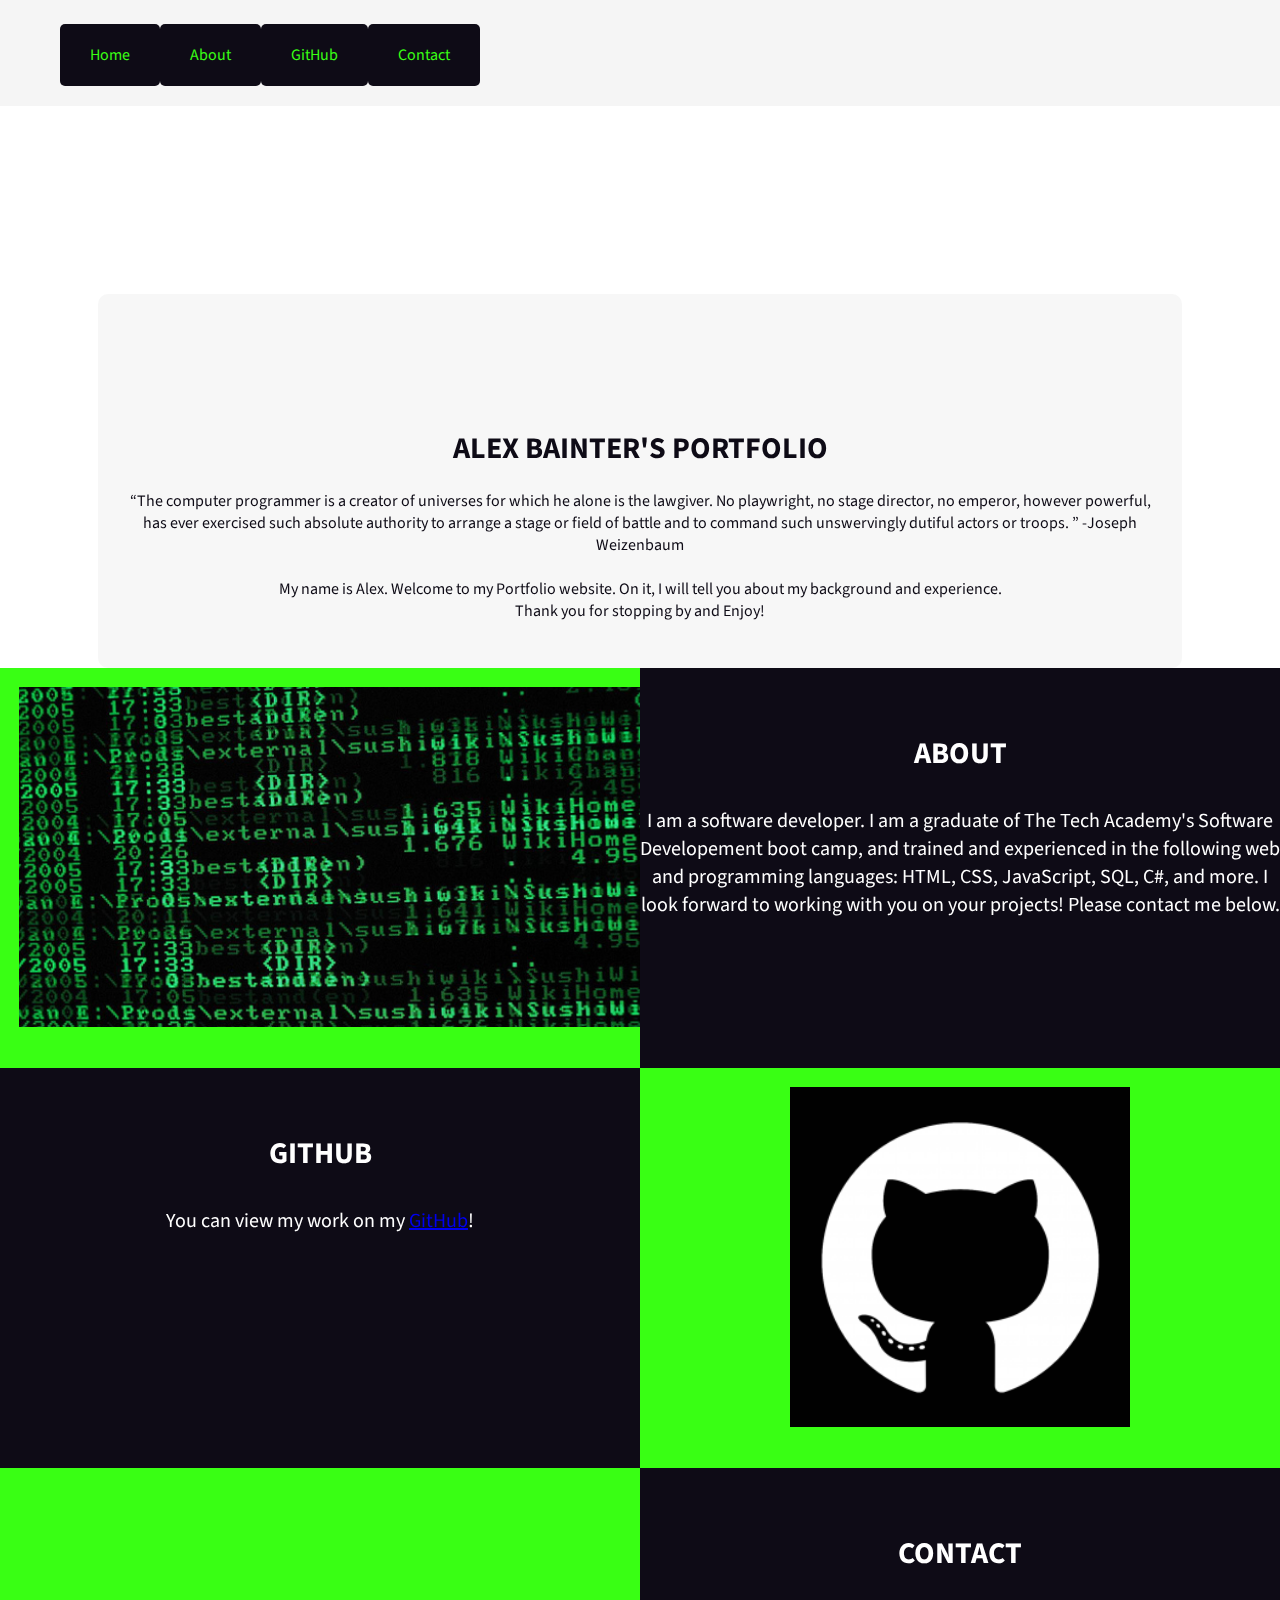
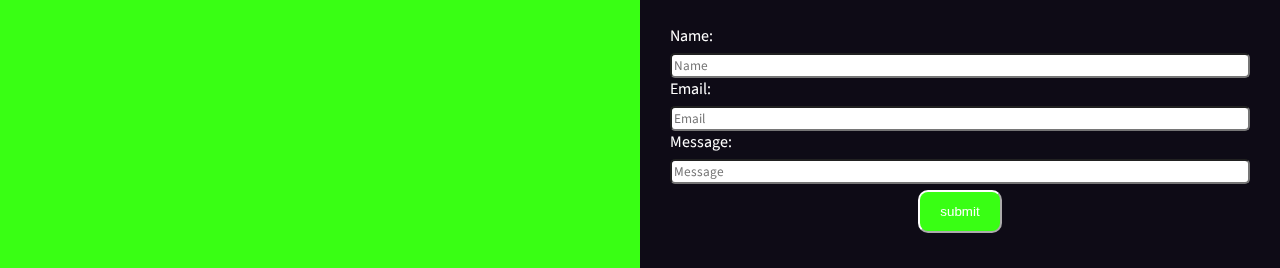
==== index.html @ 9ad36034 "Create index.html" ====
<!DOCTYPE html>
<html>
    <head>
        <meta charset="utf-8">
        <link rel="stylesheet" href="./css/Final_CSS.css">
        <link href="https://fonts.googleapis.com/css?family=Source+Sans+Pro&display=swap" rel="stylesheet"> 
    </head>
    <title>Portfolio | Alex Bainter</title>
    
    <body>
    <!--Navbar-->
        <div class="">
            <div class="navbar-container">
                <ul class="navbar">
                    <a href="#home">Home</a>
                    <a href="#about">About</a>
                    <a href="#github">GitHub</a>
                    <a href="#contact">Contact</a>
                </ul>
            </div>
        </div>
    <!--/Navbar-->
    <!--Video-->
        <div id="home">
            <video autoplay muted loop id="hacking_vid">
                <source src="./images/hacking.mp4" type="video/mp4">
                Something went wrong...
            </video>         
        </div>
        <div class="video-text">
            <h1>Alex Bainter's Portfolio</h1>
            <p><q>The computer programmer is a creator of universes for which he alone is the lawgiver.
                    No playwright, no stage director, no emperor, however powerful, has ever exercised such absolute authority to arrange a stage or
                    field of battle and to command such unswervingly dutiful actors or troops. </q>	
                    -Joseph Weizenbaum <br><br>
                My name is Alex. Welcome to my Portfolio website. On it, I will tell you about my background and experience.<br>
            Thank you for stopping by and Enjoy!</p>
        </div>
    <!--/Video-->
    <!--About-->
    <div>
        <div class="bodycolumn1">
            <img src="./images/codegreen.jpg" alt="aw shit">
        </div>
        <div class="bodycolumn2" id="about">
            <h1>About</h1>
            <p style="color: white">I am a software developer. I am a graduate of The Tech Academy's Software Developement boot camp, and trained and experienced in the
            following web and programming languages: HTML, CSS, JavaScript, SQL, C#, and more. I look forward to working with you on your projects! Please contact me below.</p>
        </div>
        <div class="bodycolumn2">
                <h1>GitHub</h1>
                <p style="color: white">You can view my work on my <a href="https://github.com/blindsniper94">GitHub</a>!</p>
        </div>
        <div class="bodycolumn1" id="github">
            <img src="./images/github.png" alt="something went wrong..">
        </div>
        <div class="bodycolumn1">
        </div>
        <!--Contact-->
        <div class="bodycolumn2" id="contact">
            <h1>Contact</h1>
                <form action="" method="GET">
                    <label>Name:</label>
                        <input type="text" placeholder="Name">
                    <label>Email:</label>  
                        <input type="text" placeholder="Email">
                    <label>Message:</label>
                        <input type="text" placeholder="Message">
                        <input type="submit" value="submit">
                </form>
        </div>
        <!--/Contact-->
    </div>
    <!--/About-->
    <!--Contact-->
    <!--/Contact-->
    </body>
</html>
---- css/Final_CSS.css ----
body{
    margin: 0%;
}
/* Navbar */
.navbar-container{
    overflow: hidden;
    background-color: #f5f5f5;
    position: fixed;
    top: 0;
    width: 100%;
    z-index: 1;
    padding: 8px 20px 20px 20px;
    
}
.navbar a{
    float: left;
    display: block;
    color: #39ff14;
    padding: 20px 30px;
    background-color: #0e0b16;
    text-decoration: none;
    text-align: center;
    border-radius: 5px;
    font-family: 'Source Sans Pro', sans-serif;
}
.navbar a:hover{
    background-color: #39ff14;
    color: black;
    text-decoration: underline;
}

/* /Navbar */
/* Video*/
#hacking_vid{
    position: fixed;
    right: 0%;
    bottom: 0%;
    min-width: 100%;
    z-index: -1;
}
.video-text{
    background: rgba(245, 245, 245, 0.8);
    padding: 30px;
    margin-top: 23%;
    border-radius: 10px;
    margin-left: auto;
    margin-right: auto;
    width: 80%;
    font-family: 'Source Sans Pro', sans-serif;
    
}
.video-text h1,p{
    color:#0e0b16;
    text-align: center;
}
/* /Video*/
.bodycolumn1{
    float: left;
    width: 50%;
    height: 400px;
    background-color: #39ff14;
}
.bodycolumn1 img{
    margin-right: auto;
    margin-left: auto;
    max-width: 100%;
    display: block;
    height: 340px;
    padding: 3%;
}
.bodycolumn2{
    float: left;
    width: 50%;
    width: 50%;
    height: 400px;
    background-color: #0e0b16;
    z-index: .5;
    font-family: 'Source Sans Pro', sans-serif;   
}
.bodycolumn2 p{
    text-align: center;
    margin-top: 5%;
    font-size: 20px;
}
h1{
    text-align: center;
    margin-top: 10%;
    text-transform: uppercase;
    font-size: 30px;
    color: white;
}
h1:hover{
    color: #39ff14;
}
label{
    color: white;
    font-family: 'Source Sans Pro', sans-serif;
}
form{
    border-radius: 8px;
    padding: 30px;
}
input[type=text]{
    width: 100%;
    border-radius: 5px;
    box-sizing: border-box;
    resize: vertical;
    margin-top: 6px;
    font-family: 'Source Sans Pro', sans-serif;
}
input[type=submit]{
    margin-left: auto;
    margin-right: auto;
    margin-top: 1%;
    display: block;
    padding: 12px 20px;
    color: white;
    background-color: #39ff14;
    border-color: white;
    border-radius: 10px;
    cursor: pointer;
}
input[type=submit]:hover{
    background-color: #0e0b16;
    color: #39ff14;
}
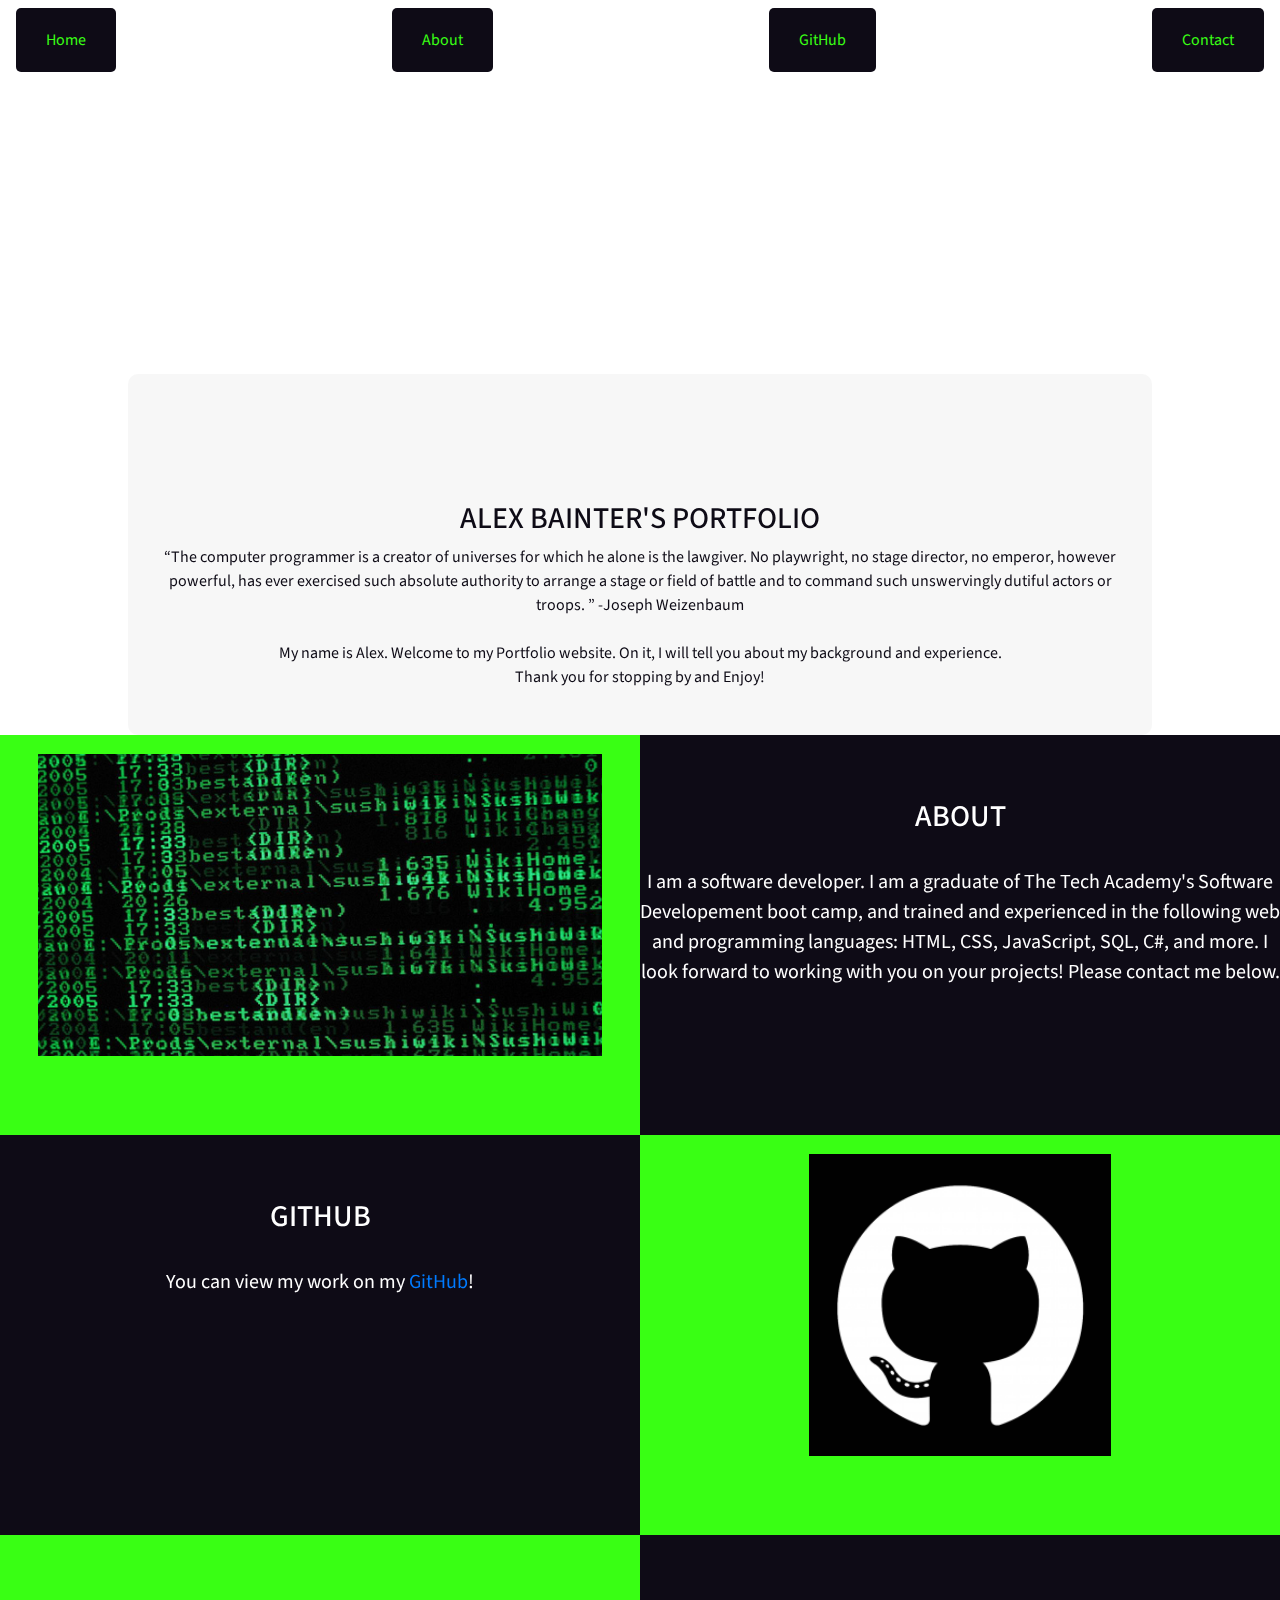
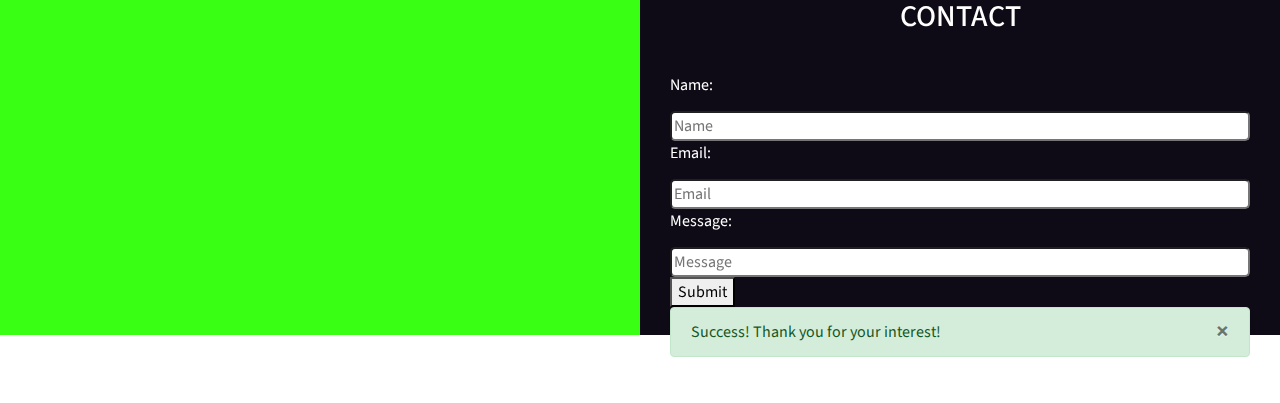
==== commit ae3da071: "Update index.html" ====
--- a/index.html
+++ b/index.html
@@ -2,6 +2,7 @@
 <html>
     <head>
         <meta charset="utf-8">
+        <link rel="stylesheet" href="https://stackpath.bootstrapcdn.com/bootstrap/4.3.1/css/bootstrap.min.css" integrity="sha384-ggOyR0iXCbMQv3Xipma34MD+dH/1fQ784/j6cY/iJTQUOhcWr7x9JvoRxT2MZw1T" crossorigin="anonymous">
         <link rel="stylesheet" href="./css/Final_CSS.css">
         <link href="https://fonts.googleapis.com/css?family=Source+Sans+Pro&display=swap" rel="stylesheet"> 
     </head>
@@ -10,7 +11,7 @@
     <body>
     <!--Navbar-->
         <div class="">
-            <div class="navbar-container">
+            <div class="navbarContainer">
                 <ul class="navbar">
                     <a href="#home">Home</a>
                     <a href="#about">About</a>
@@ -66,13 +67,27 @@
                         <input type="text" placeholder="Email">
                     <label>Message:</label>
                         <input type="text" placeholder="Message">
-                        <input type="submit" value="submit">
+                        <button>Submit</button>
+                        <div class="alert alert-success alert-dismissable">
+                                <button type="button" class="close" data-dismiss="alert" aria-hidden="true">&times;</button>
+                                        Success! Thank you for your interest!
+                        </div>
                 </form>
         </div>
         <!--/Contact-->
     </div>
+    
     <!--/About-->
-    <!--Contact-->
-    <!--/Contact-->
+    <!-- jQuery first, then Popper.js, then Bootstrap JS -->
+        <script src="https://code.jquery.com/jquery-3.3.1.slim.min.js" integrity="sha384-q8i/X+965DzO0rT7abK41JStQIAqVgRVzpbzo5smXKp4YfRvH+8abtTE1Pi6jizo" crossorigin="anonymous"></script>
+        <script src="https://cdnjs.cloudflare.com/ajax/libs/popper.js/1.14.7/umd/popper.min.js" integrity="sha384-UO2eT0CpHqdSJQ6hJty5KVphtPhzWj9WO1clHTMGa3JDZwrnQq4sF86dIHNDz0W1" crossorigin="anonymous"></script>
+        <script src="https://stackpath.bootstrapcdn.com/bootstrap/4.3.1/js/bootstrap.min.js" integrity="sha384-JjSmVgyd0p3pXB1rRibZUAYoIIy6OrQ6VrjIEaFf/nJGzIxFDsf4x0xIM+B07jRM" crossorigin="anonymous"></script>
+        <script>$('.alert').alert()</script>
+        <script>
+        $(document).ready(function(){
+            $('button').click(function(){
+                $('.alert').show()
+            }) 
+        });</script>
     </body>
 </html>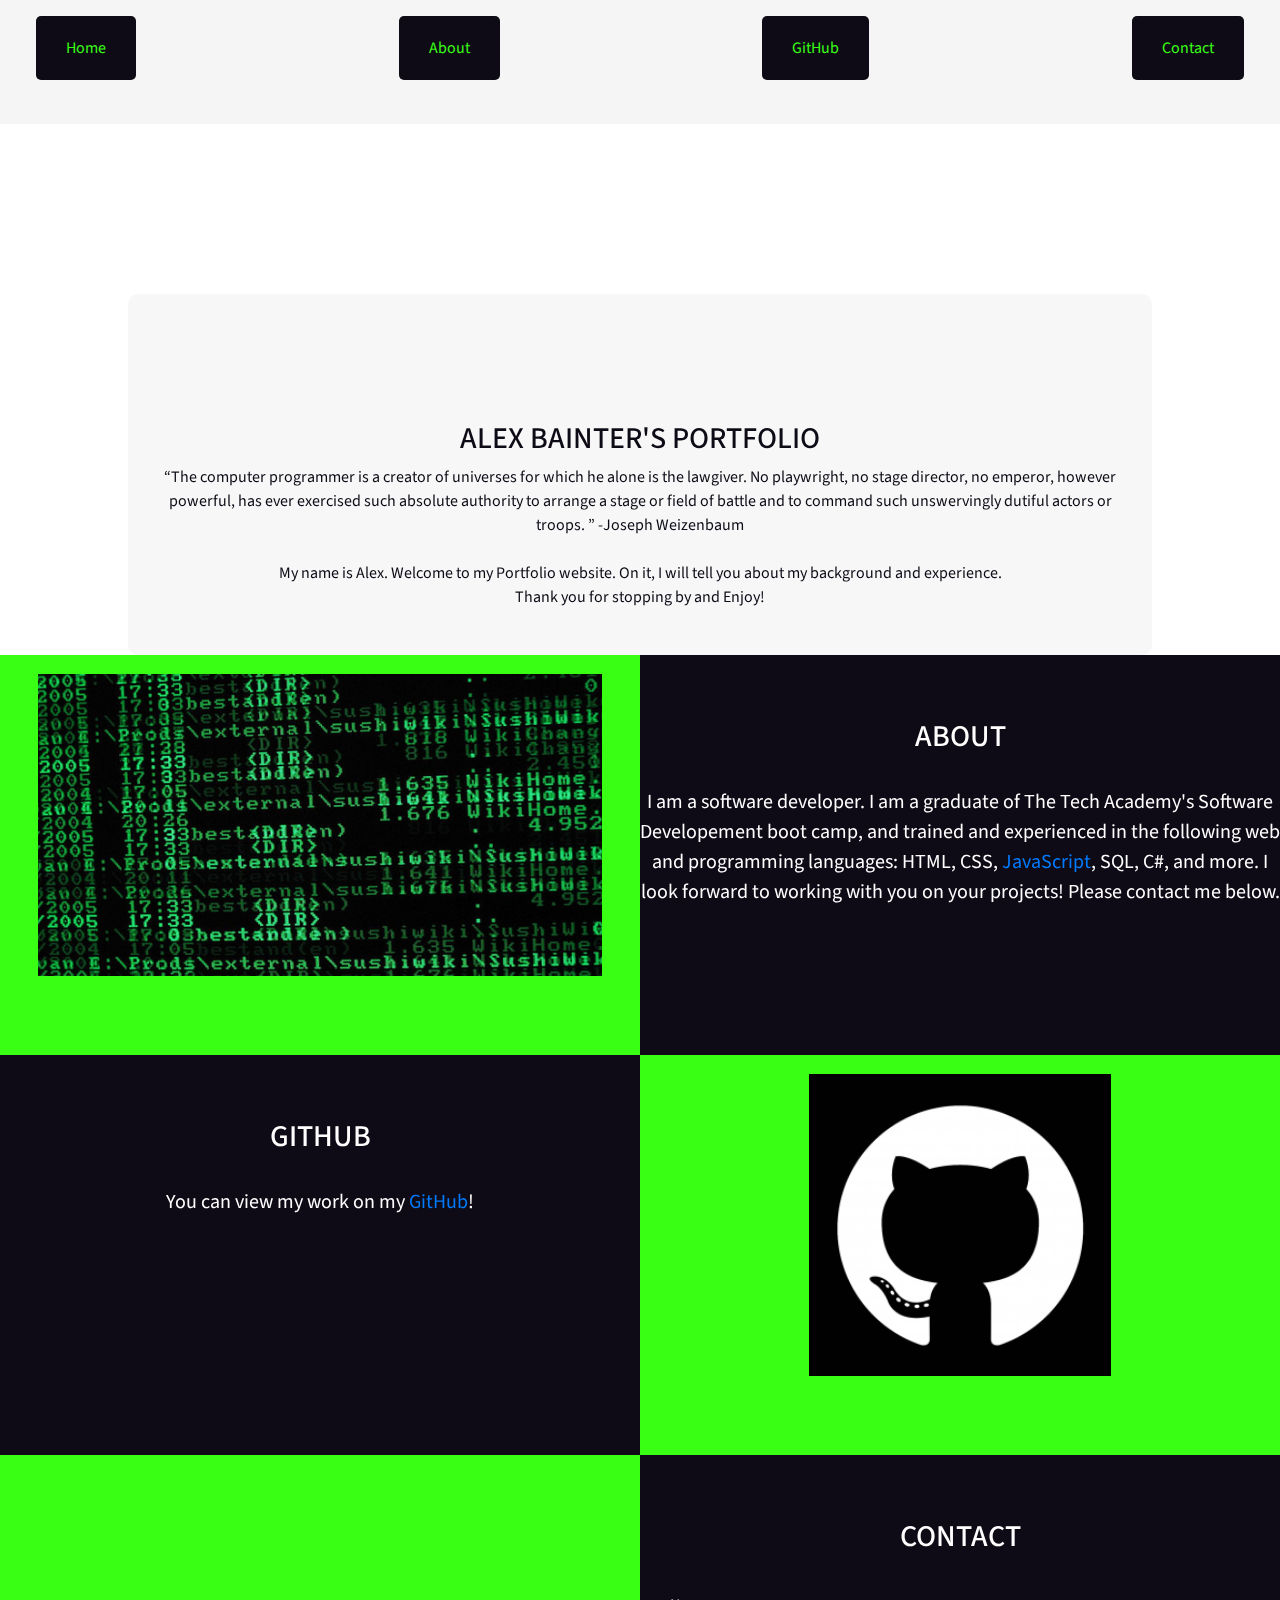
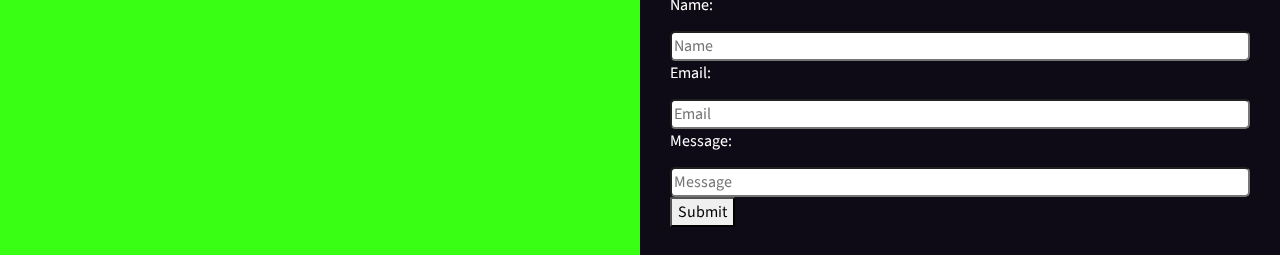
==== commit 79df6ad2: "Update index.html" ====
--- a/index.html
+++ b/index.html
@@ -46,7 +46,7 @@
         <div class="bodycolumn2" id="about">
             <h1>About</h1>
             <p style="color: white">I am a software developer. I am a graduate of The Tech Academy's Software Developement boot camp, and trained and experienced in the
-            following web and programming languages: HTML, CSS, JavaScript, SQL, C#, and more. I look forward to working with you on your projects! Please contact me below.</p>
+            following web and programming languages: HTML, CSS, <a href="https://github.com/blindsniper94/Basic-JavaScript-Projects">JavaScript</a>, SQL, C#, and more. I look forward to working with you on your projects! Please contact me below.</p>
         </div>
         <div class="bodycolumn2">
                 <h1>GitHub</h1>
--- a/css/Final_CSS.css
+++ b/css/Final_CSS.css
@@ -2,7 +2,7 @@
     margin: 0%;
 }
 /* Navbar */
-.navbar-container{
+.navbarContainer{
     overflow: hidden;
     background-color: #f5f5f5;
     position: fixed;
@@ -124,3 +124,6 @@
     background-color: #0e0b16;
     color: #39ff14;
 }
+.alert{
+    display: none;
+}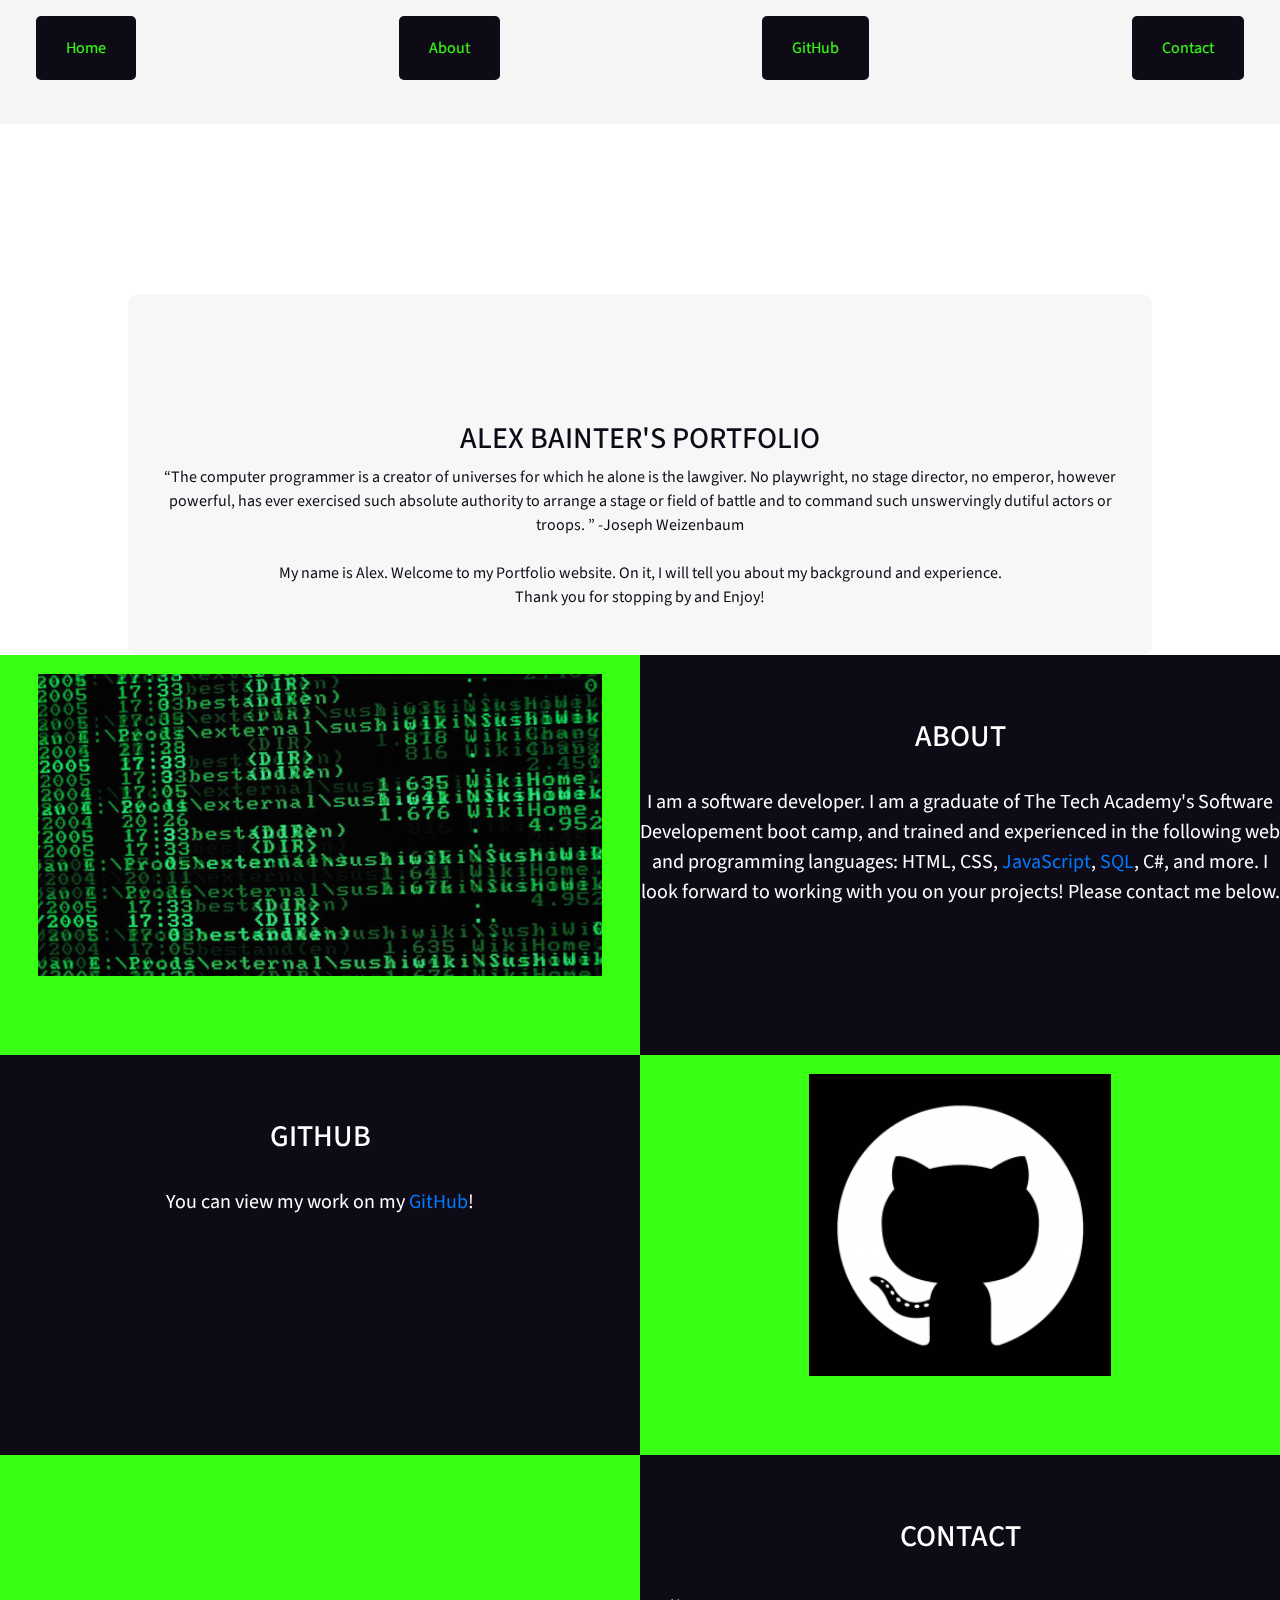
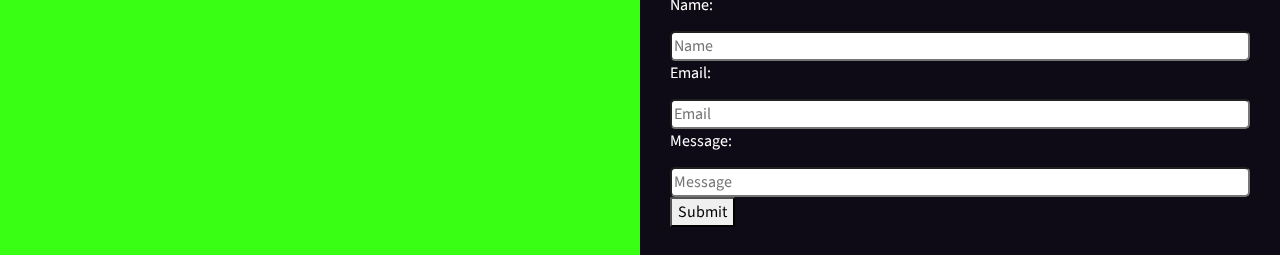
==== commit 8a821747: "Update index.html" ====
--- a/index.html
+++ b/index.html
@@ -46,7 +46,7 @@
         <div class="bodycolumn2" id="about">
             <h1>About</h1>
             <p style="color: white">I am a software developer. I am a graduate of The Tech Academy's Software Developement boot camp, and trained and experienced in the
-            following web and programming languages: HTML, CSS, <a href="https://github.com/blindsniper94/Basic-JavaScript-Projects">JavaScript</a>, SQL, C#, and more. I look forward to working with you on your projects! Please contact me below.</p>
+            following web and programming languages: HTML, CSS, <a href="https://github.com/blindsniper94/Basic-JavaScript-Projects">JavaScript</a>, <a href ="https://github.com/blindsniper94/BasicDatabaseAndSQL">SQL</a>, C#, and more. I look forward to working with you on your projects! Please contact me below.</p>
         </div>
         <div class="bodycolumn2">
                 <h1>GitHub</h1>
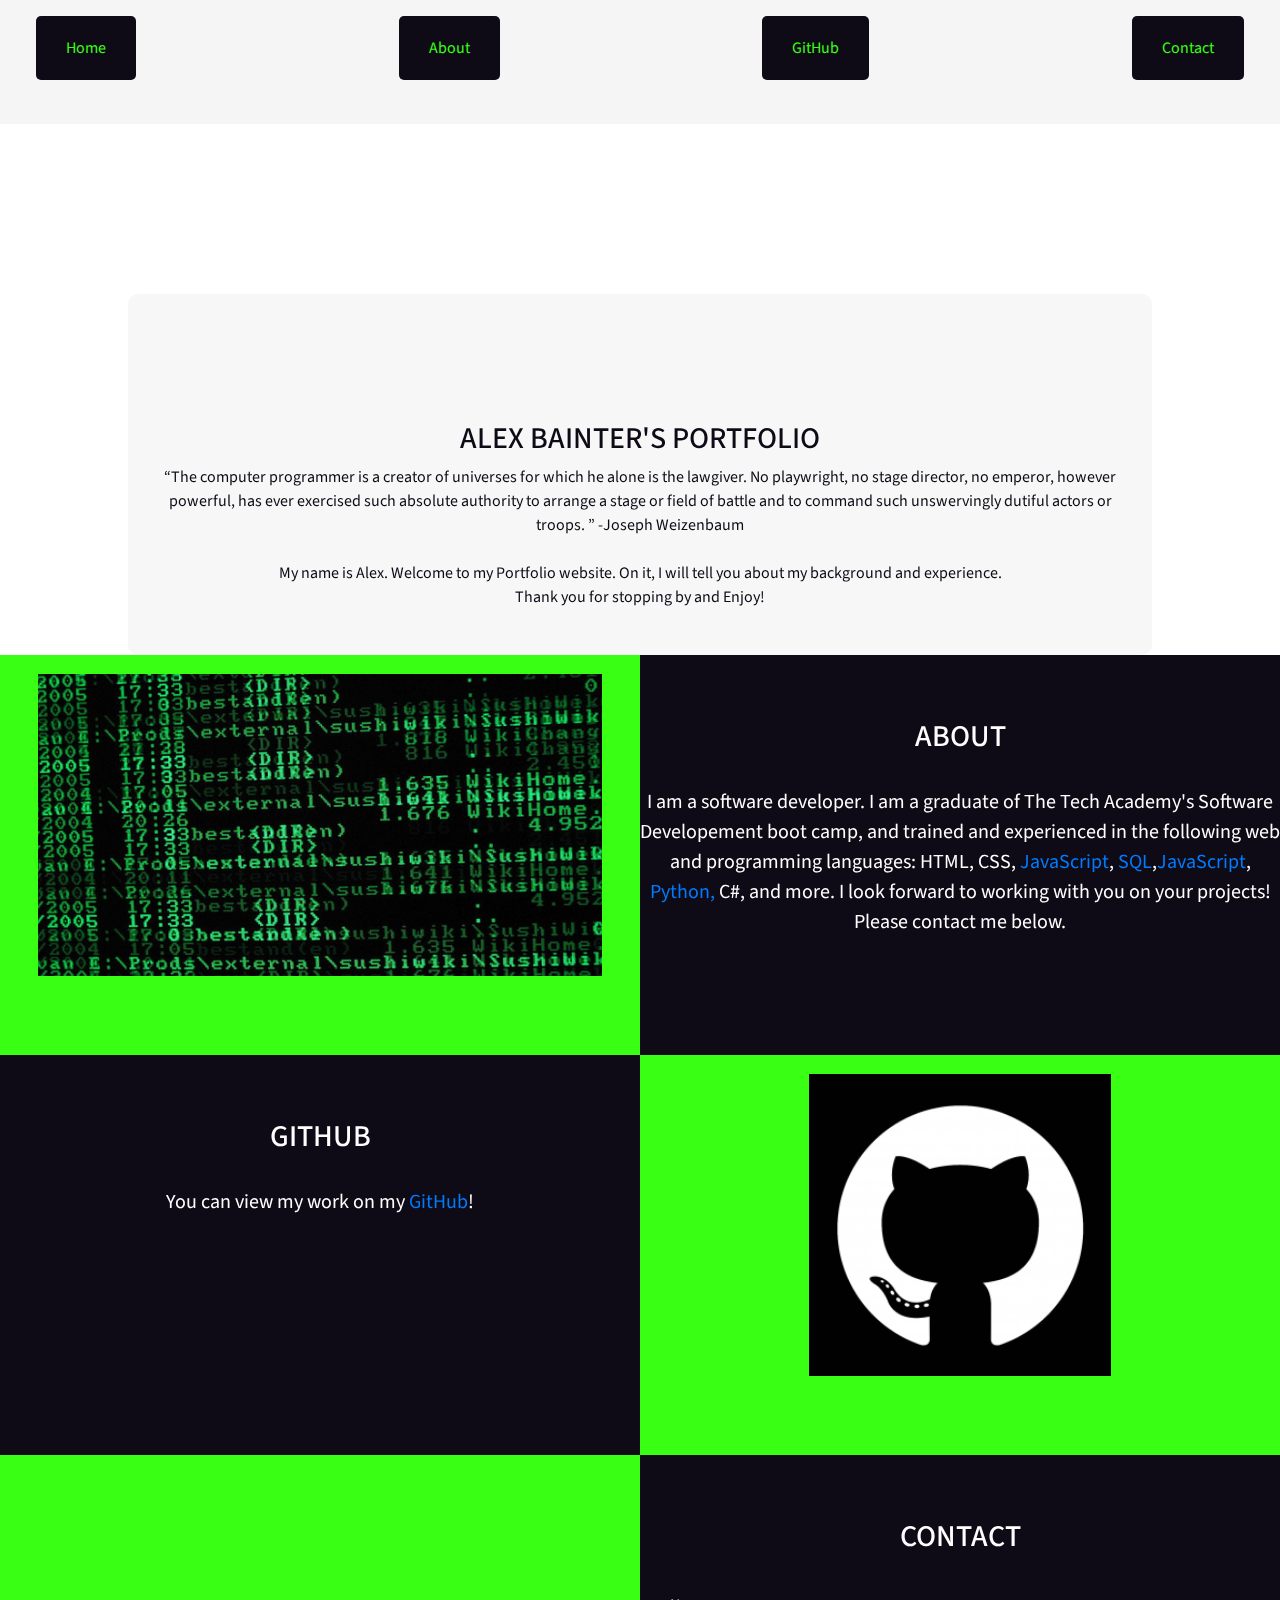
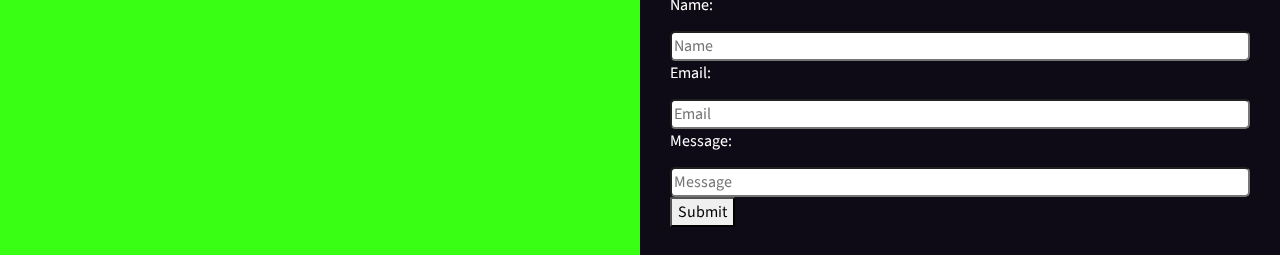
==== commit 352f2591: "Update index.html" ====
--- a/index.html
+++ b/index.html
@@ -46,7 +46,7 @@
         <div class="bodycolumn2" id="about">
             <h1>About</h1>
             <p style="color: white">I am a software developer. I am a graduate of The Tech Academy's Software Developement boot camp, and trained and experienced in the
-            following web and programming languages: HTML, CSS, <a href="https://github.com/blindsniper94/Basic-JavaScript-Projects">JavaScript</a>, <a href ="https://github.com/blindsniper94/BasicDatabaseAndSQL">SQL</a>, C#, and more. I look forward to working with you on your projects! Please contact me below.</p>
+            following web and programming languages: HTML, CSS, <a href="https://github.com/blindsniper94/Basic-JavaScript-Projects">JavaScript</a>, <a href ="https://github.com/blindsniper94/BasicDatabaseAndSQL">SQL</a>,<a href="https://github.com/blindsniper94/Basic-JavaScript-Projects">JavaScript</a>, <a href ="https://github.com/blindsniper94/Basic-Python">Python,</a> C#, and more. I look forward to working with you on your projects! Please contact me below.</p>
         </div>
         <div class="bodycolumn2">
                 <h1>GitHub</h1>
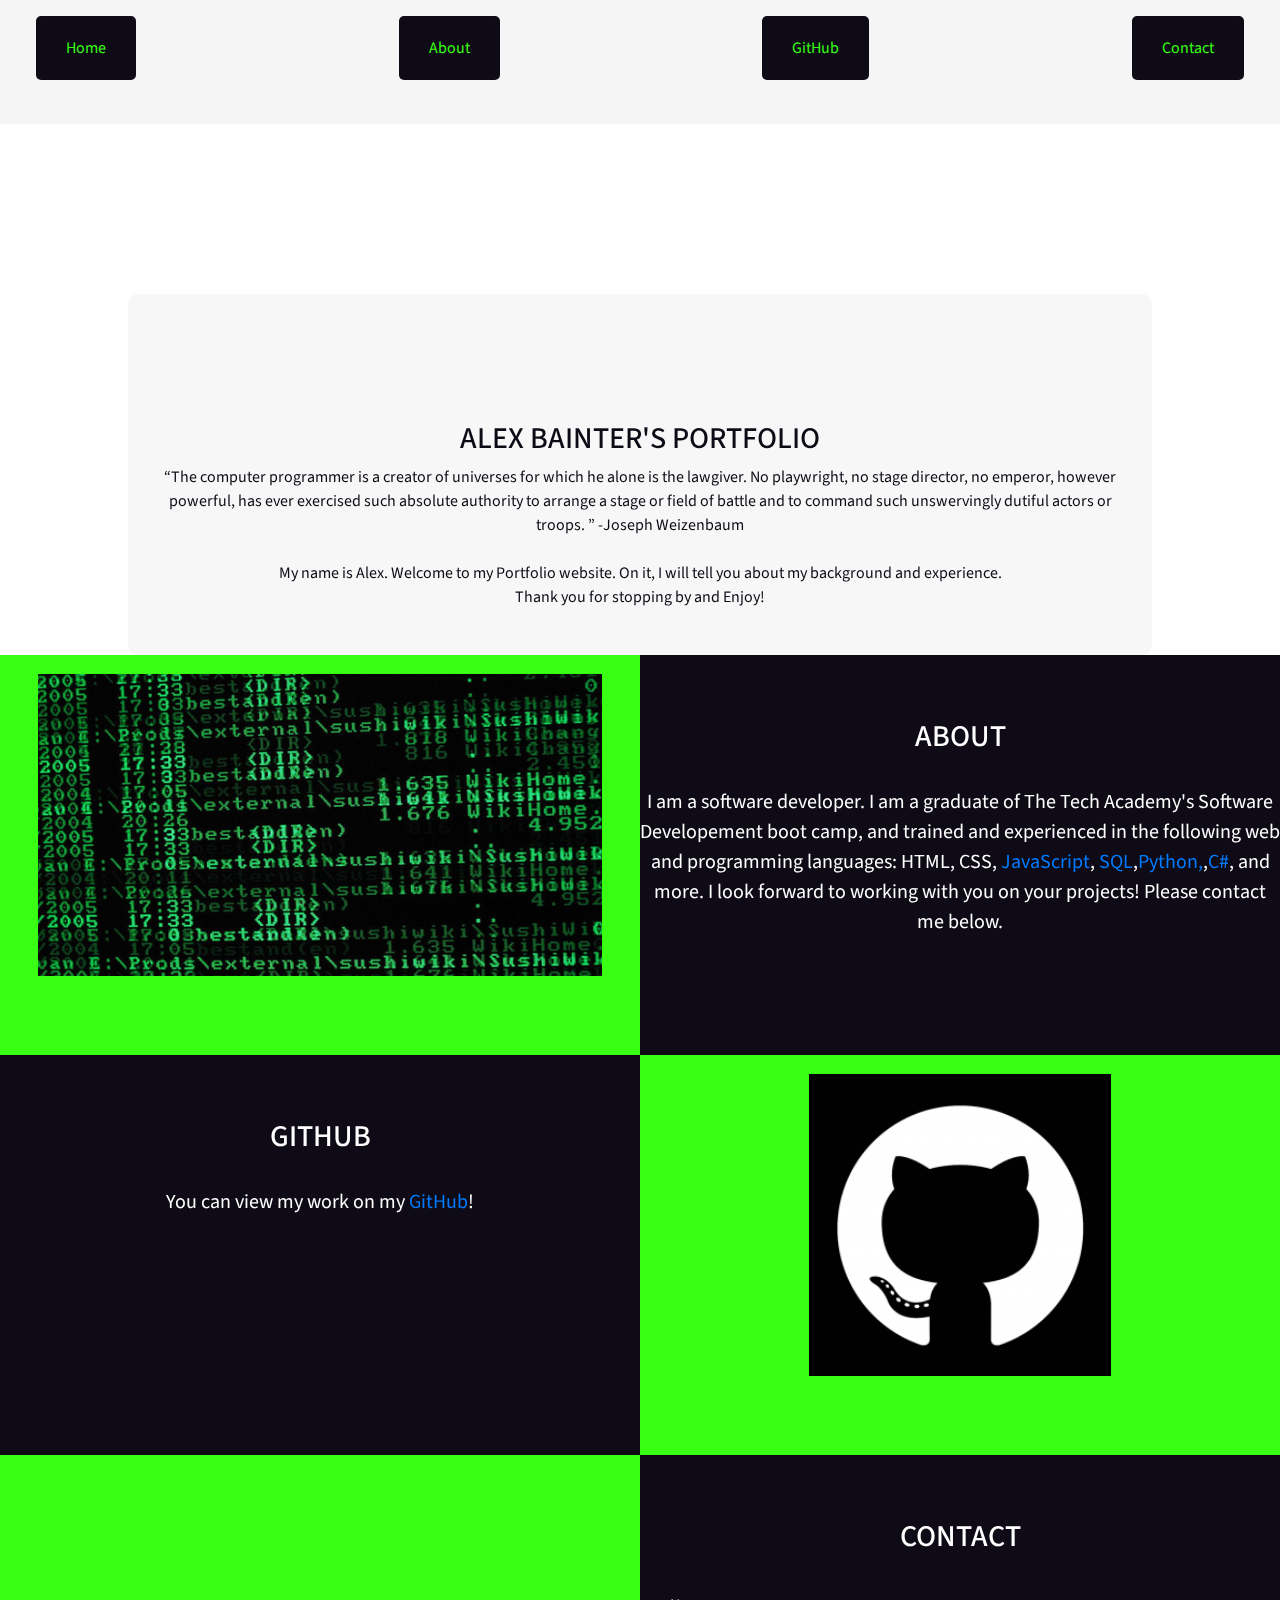
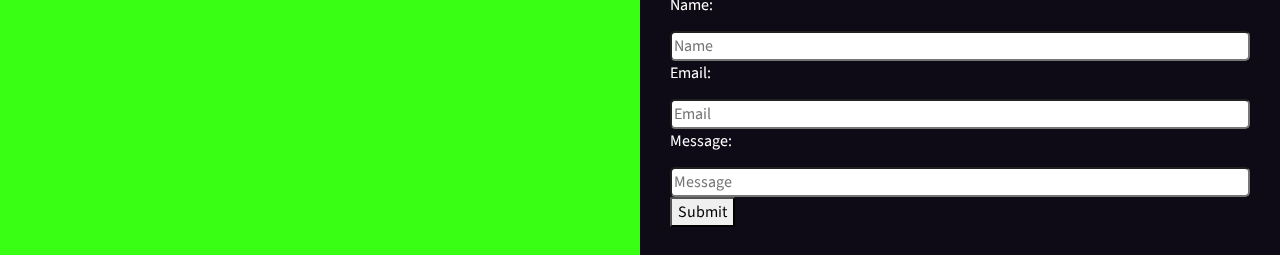
==== commit c2c34671: "Update index.html" ====
--- a/index.html
+++ b/index.html
@@ -1,4 +1,4 @@
-<!DOCTYPE html>
+﻿<!DOCTYPE html>
 <html>
     <head>
         <meta charset="utf-8">
@@ -45,8 +45,10 @@
         </div>
         <div class="bodycolumn2" id="about">
             <h1>About</h1>
-            <p style="color: white">I am a software developer. I am a graduate of The Tech Academy's Software Developement boot camp, and trained and experienced in the
-            following web and programming languages: HTML, CSS, <a href="https://github.com/blindsniper94/Basic-JavaScript-Projects">JavaScript</a>, <a href ="https://github.com/blindsniper94/BasicDatabaseAndSQL">SQL</a>,<a href="https://github.com/blindsniper94/Basic-JavaScript-Projects">JavaScript</a>, <a href ="https://github.com/blindsniper94/Basic-Python">Python,</a> C#, and more. I look forward to working with you on your projects! Please contact me below.</p>
+            <p style="color: white">
+                I am a software developer. I am a graduate of The Tech Academy's Software Developement boot camp, and trained and experienced in the
+                following web and programming languages: HTML, CSS, <a href="https://github.com/blindsniper94/Basic-JavaScript-Projects">JavaScript</a>, <a href="https://github.com/blindsniper94/BasicDatabaseAndSQL">SQL</a>,<a href="https://github.com/blindsniper94/Basic-Python">Python,</a>,<a href="https://github.com/blindsniper94/Csharp-Basic">C#</a>, and more. I look forward to working with you on your projects! Please contact me below.
+            </p>
         </div>
         <div class="bodycolumn2">
                 <h1>GitHub</h1>
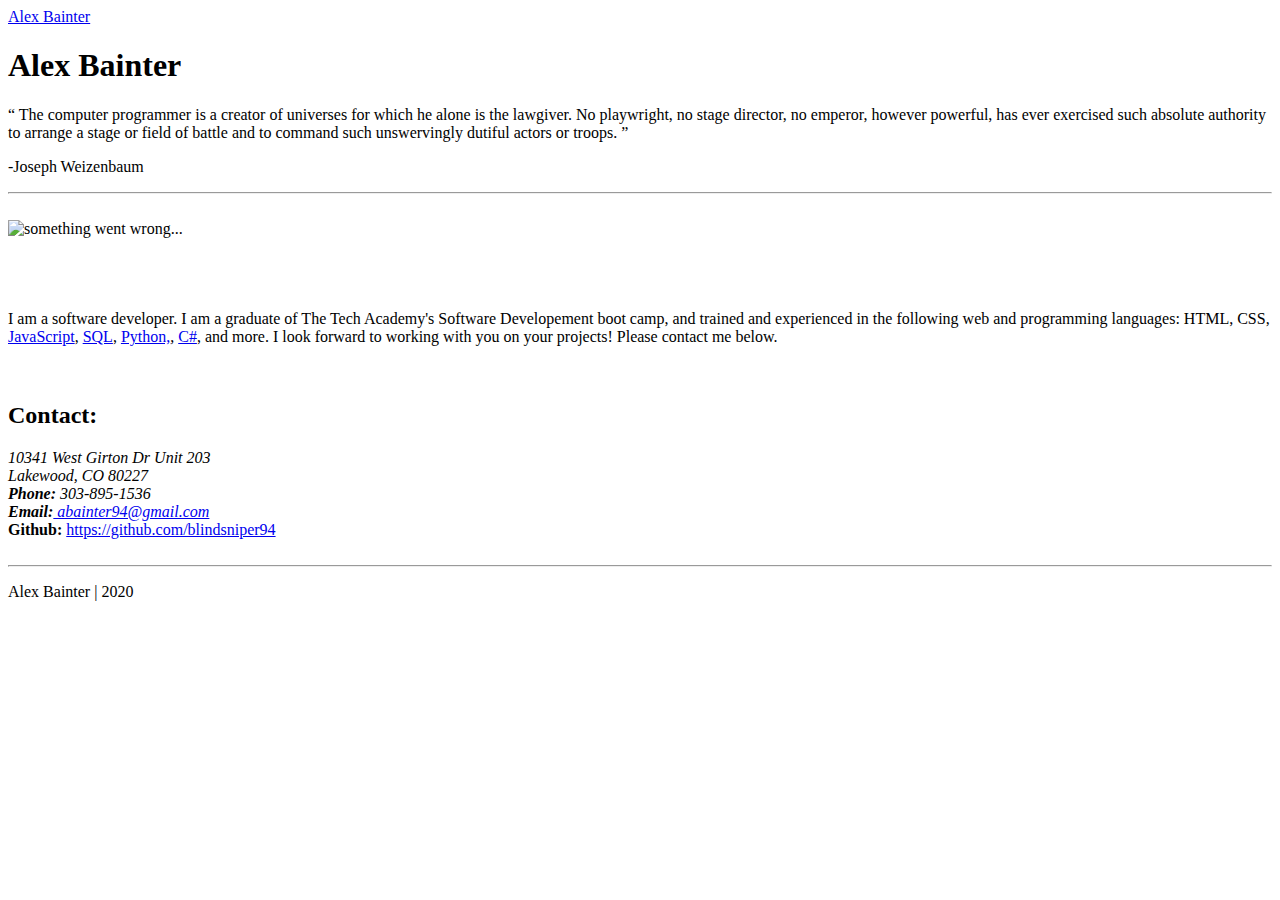
==== commit dc871963: "githup page fix" ====
--- a/index.html
+++ b/index.html
@@ -1,95 +1,119 @@
-﻿<!DOCTYPE html>
+<!DOCTYPE html>
 <html>
-    <head>
-        <meta charset="utf-8">
-        <link rel="stylesheet" href="https://stackpath.bootstrapcdn.com/bootstrap/4.3.1/css/bootstrap.min.css" integrity="sha384-ggOyR0iXCbMQv3Xipma34MD+dH/1fQ784/j6cY/iJTQUOhcWr7x9JvoRxT2MZw1T" crossorigin="anonymous">
-        <link rel="stylesheet" href="./css/Final_CSS.css">
-        <link href="https://fonts.googleapis.com/css?family=Source+Sans+Pro&display=swap" rel="stylesheet"> 
-    </head>
+<head>
+    <meta charset="utf-8" />
+    <meta name="viewport" content="width=device-width, initial-scale=1.0">
     <title>Portfolio | Alex Bainter</title>
-    
-    <body>
-    <!--Navbar-->
-        <div class="">
-            <div class="navbarContainer">
-                <ul class="navbar">
-                    <a href="#home">Home</a>
-                    <a href="#about">About</a>
-                    <a href="#github">GitHub</a>
-                    <a href="#contact">Contact</a>
-                </ul>
+    <link rel="stylesheet" href="https://stackpath.bootstrapcdn.com/bootstrap/4.1.3/css/bootstrap.min.css" integrity="sha384-MCw98/SFnGE8fJT3GXwEOngsV7Zt27NXFoaoApmYm81iuXoPkFOJwJ8ERdknLPMO" crossorigin="anonymous">
+</head>
+<body>
+    <!--Nav Start-->
+    <nav class="navbar fixed-top navbar-expand-lg navbar-dark bg-dark">
+        <!--Url.Action("View","Controller")-->
+        <a class="navbar-brand" href="#">Alex Bainter</a>
+        <!--
+        <button class="navbar-toggler" type="button" data-toggle="collapse" data-target="#navbarSupportedContent" aria-controls="navbarSupportedContent" aria-expanded="false" aria-label="Toggle navigation">
+            <span class="navbar-toggler-icon"></span>
+        </button>
+        <div class="collapse navbar-collapse" id="navbarSupportedContent">
+            <ul class="navbar-nav mr-auto">
+                <li class="nav-item">
+                    <a class="nav-link" href="@Url.Action("index","home")">Home <span class="sr-only">(current)</span></a>
+                </li>
+                -->
+                <!--About Dropdown Menu Starts-->
+<!--
+                <li class="nav-item dropdown">
+                    <a class="nav-link dropdown-toggle" href="#" id="navbarDropdown" role="button" data-toggle="dropdown" aria-haspopup="true" aria-expanded="false">
+                        About
+                    </a>
+-->
+                    <!--Items in Dropdown menu-->
+<!--
+                    <div class="dropdown-menu" aria-labelledby="navbarDropdown">
+                        <a class="dropdown-item" href="@Url.Action("about","home")">About Me</a>
+                        <a class="dropdown-item" href="@Url.Action("experience","home")">My Experience</a>
+                        <a class="dropdown-item" href="@Url.Action("academics","home")">My Academics</a>
+                        <div class="dropdown-divider"></div>
+                        <a class="dropdown-item" href="@Url.Action("resume","home")">My Resume</a>
+                    </div>
+-->                    
+                <!--About Dropdown Menu Ends-->
+<!--              
+                </li>
+                <li class="nav-item">
+                    <a class="nav-link" href="@Url.Action("contact","home")">Contact<span class="sr-only">(current)</span></a>
+                </li>
+            </ul>
+        </div>
+-->
+    </nav>
+
+    <div class="container body-content">
+        <div>
+        <div class="jumbotron">
+    <h1 class="text-right">Alex Bainter</h1>
+    <p>
+        <q class="text-center">
+            The computer programmer is a creator of universes for which he alone is the lawgiver.
+            No playwright, no stage director, no emperor, however powerful, has ever exercised such absolute authority to arrange a stage or
+            field of battle and to command such unswervingly dutiful actors or troops.
+        </q>
+    </p>
+    <p class="text-right">-Joseph Weizenbaum</p>
+</div>
+<hr />
+<div>
+    <div class="container bg-dark text-light">
+        <div class="row align-content-center">
+            <div class="col">
+                <br />
+                <img src="./Content/images/github.png" alt="something went wrong..." class="img-thumbnail bg-transparent border-0 ml-auto mr-auto" />
             </div>
+            <div class="col">
+                <br />
+                <br />
+                <br />
+                <br />
+                I am a software developer. I am a graduate of The Tech Academy's Software Developement boot camp, and trained and experienced in the
+                following web and programming languages: HTML, CSS,
+                <a href="https://github.com/blindsniper94/Basic-JavaScript-Projects">JavaScript</a>,
+                <a href="https://github.com/blindsniper94/BasicDatabaseAndSQL">SQL</a>,
+                <a href="https://github.com/blindsniper94/Basic-Python">Python,</a>,
+                <a href="https://github.com/blindsniper94/Csharp-Basic">C#</a>,
+                and more. I look forward to working with you on your projects! Please contact me below.
+            </div>
+            <div class="w-100"></div><br /><br />
+            <div class="col">
+                <div>
+                    <h2 class="text-center">Contact:</h2>
+                </div>
+                <div class="text-center">
+                    <address>
+                        10341 West Girton Dr Unit 203<br />
+                        Lakewood, CO 80227<br />
+                       
+                    </address>
+                    <address>
+                        <strong>Phone:</strong> 303-895-1536
+                    </address>
+                    <address>
+                        <strong>Email:</strong><a href="mailto:abainter94@gmail.com"> abainter94@gmail.com</a><br />
+                    </address>
+                    <strong>Github:</strong> <a href="https://github.com/blindsniper94">https://github.com/blindsniper94</a><br /><br />
+                </div>
+            </div>
+            
         </div>
-    <!--/Navbar-->
-    <!--Video-->
-        <div id="home">
-            <video autoplay muted loop id="hacking_vid">
-                <source src="./images/hacking.mp4" type="video/mp4">
-                Something went wrong...
-            </video>         
+    </div>
+</div>
         </div>
-        <div class="video-text">
-            <h1>Alex Bainter's Portfolio</h1>
-            <p><q>The computer programmer is a creator of universes for which he alone is the lawgiver.
-                    No playwright, no stage director, no emperor, however powerful, has ever exercised such absolute authority to arrange a stage or
-                    field of battle and to command such unswervingly dutiful actors or troops. </q>	
-                    -Joseph Weizenbaum <br><br>
-                My name is Alex. Welcome to my Portfolio website. On it, I will tell you about my background and experience.<br>
-            Thank you for stopping by and Enjoy!</p>
-        </div>
-    <!--/Video-->
-    <!--About-->
-    <div>
-        <div class="bodycolumn1">
-            <img src="./images/codegreen.jpg" alt="aw shit">
-        </div>
-        <div class="bodycolumn2" id="about">
-            <h1>About</h1>
-            <p style="color: white">
-                I am a software developer. I am a graduate of The Tech Academy's Software Developement boot camp, and trained and experienced in the
-                following web and programming languages: HTML, CSS, <a href="https://github.com/blindsniper94/Basic-JavaScript-Projects">JavaScript</a>, <a href="https://github.com/blindsniper94/BasicDatabaseAndSQL">SQL</a>,<a href="https://github.com/blindsniper94/Basic-Python">Python,</a>,<a href="https://github.com/blindsniper94/Csharp-Basic">C#</a>, and more. I look forward to working with you on your projects! Please contact me below.
-            </p>
-        </div>
-        <div class="bodycolumn2">
-                <h1>GitHub</h1>
-                <p style="color: white">You can view my work on my <a href="https://github.com/blindsniper94">GitHub</a>!</p>
-        </div>
-        <div class="bodycolumn1" id="github">
-            <img src="./images/github.png" alt="something went wrong..">
-        </div>
-        <div class="bodycolumn1">
-        </div>
-        <!--Contact-->
-        <div class="bodycolumn2" id="contact">
-            <h1>Contact</h1>
-                <form action="" method="GET">
-                    <label>Name:</label>
-                        <input type="text" placeholder="Name">
-                    <label>Email:</label>  
-                        <input type="text" placeholder="Email">
-                    <label>Message:</label>
-                        <input type="text" placeholder="Message">
-                        <button>Submit</button>
-                        <div class="alert alert-success alert-dismissable">
-                                <button type="button" class="close" data-dismiss="alert" aria-hidden="true">&times;</button>
-                                        Success! Thank you for your interest!
-                        </div>
-                </form>
-        </div>
-        <!--/Contact-->
+        <hr />
+        <footer>
+            <p>Alex Bainter | 2020 </p>
+        </footer>
     </div>
-    
-    <!--/About-->
-    <!-- jQuery first, then Popper.js, then Bootstrap JS -->
-        <script src="https://code.jquery.com/jquery-3.3.1.slim.min.js" integrity="sha384-q8i/X+965DzO0rT7abK41JStQIAqVgRVzpbzo5smXKp4YfRvH+8abtTE1Pi6jizo" crossorigin="anonymous"></script>
-        <script src="https://cdnjs.cloudflare.com/ajax/libs/popper.js/1.14.7/umd/popper.min.js" integrity="sha384-UO2eT0CpHqdSJQ6hJty5KVphtPhzWj9WO1clHTMGa3JDZwrnQq4sF86dIHNDz0W1" crossorigin="anonymous"></script>
-        <script src="https://stackpath.bootstrapcdn.com/bootstrap/4.3.1/js/bootstrap.min.js" integrity="sha384-JjSmVgyd0p3pXB1rRibZUAYoIIy6OrQ6VrjIEaFf/nJGzIxFDsf4x0xIM+B07jRM" crossorigin="anonymous"></script>
-        <script>$('.alert').alert()</script>
-        <script>
-        $(document).ready(function(){
-            $('button').click(function(){
-                $('.alert').show()
-            }) 
-        });</script>
-    </body>
+
+
+</body>
 </html>